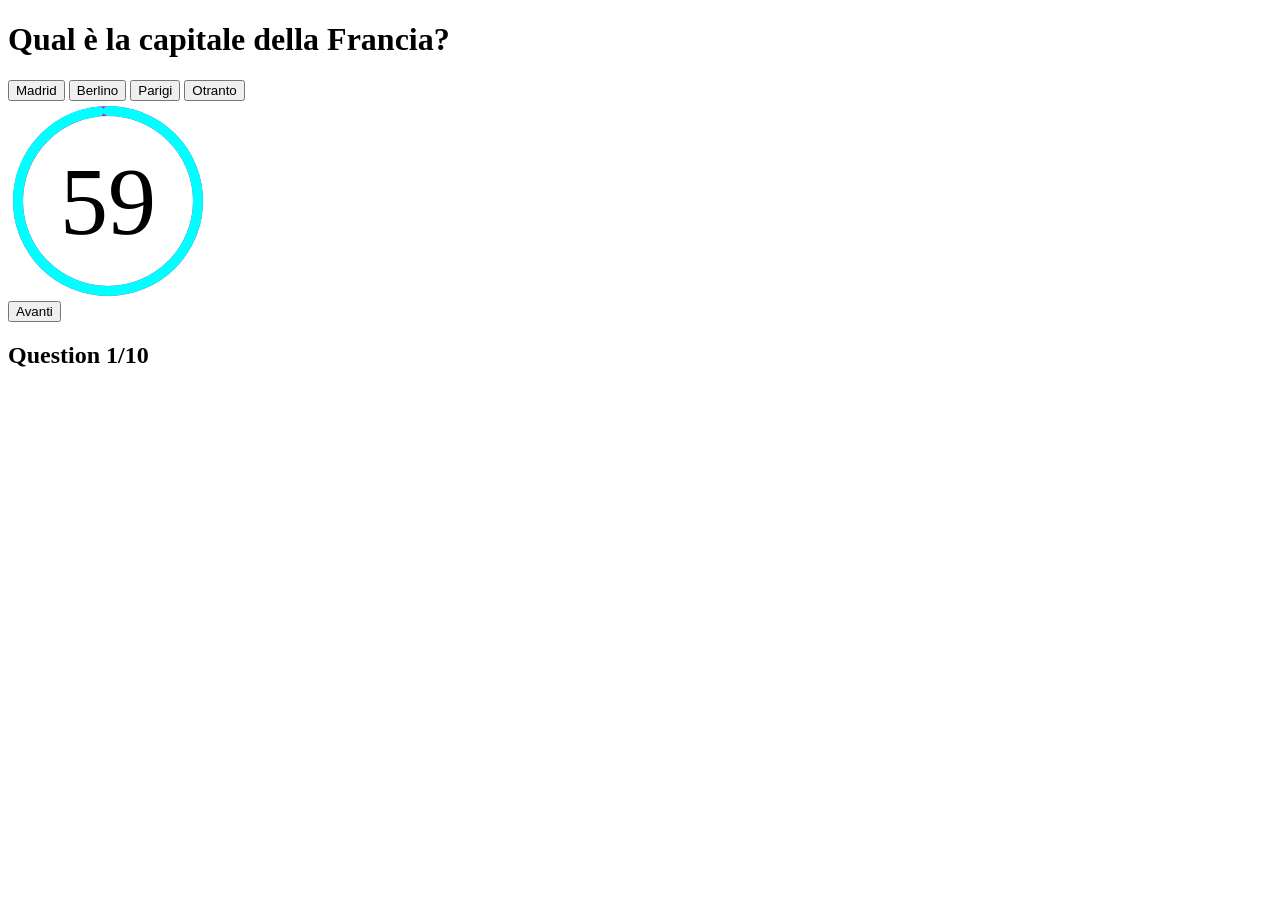
==== benchmarkIndex.html @ 089d3e99 "Timer + array questionario" ====
<!doctype html>
<html lang="en">
  <head>
    <meta charset="UTF-8" />
    <meta name="viewport" content="width=device-width, initial-scale=1.0" />
    <link rel="stylesheet" href="benchmarkStyle.css">
    <title>Document</title>
  </head>
  <body>
    <main>
        <div id="domanda"><h1>Qual è la capitale della Francia?</h1></div>
        <div id="risposte">
            <button onclick="continua()">Madrid</button>
            <button onclick="continua()">Berlino</button>
            <button onclick="continua()">Parigi</button>
            <button onclick="continua()">Otranto</button>
        </div>
        <div id="time-container">
            <svg width="200" height="200" >
            <circle cx="100" cy="100" r="90" class="primo-cerchio"></circle> 
            <circle cx="100" cy="100" r="90" id="secondo-cerchio"></circle>
            </svg>
            <div id="display">60</div>
        </div>
        <button onclick="continua()">Avanti</button>
        </div>
    </main>
    <footer><h2>Question <span>1</span>/10</h2></footer>
    <script src="benchmarkScript.js"></script>
  </body>
</html>
---- benchmarkStyle.css ----
#time-container {
    position: relative;
    width: 200px;
    height: 200px;
}

svg {
    width: 200px;
    height: 200px;
    transform: rotate(-90deg);
}

circle {
    fill: none;
    stroke-width: 10px;
}

.primo-cerchio {
    stroke: #ce0fbe;
}

#display {
    position: absolute;
    top: 50%;
    left: 50%;
    transform: translate(-50%, -50%);
    font-size: 6rem;
}

#secondo-cerchio {
    stroke: aqua;
    stroke-dasharray: 565;
    stroke-dashoffset: 0;
    transition: stroke-dashoffset 1s linear;
    stroke-linecap: round;
}
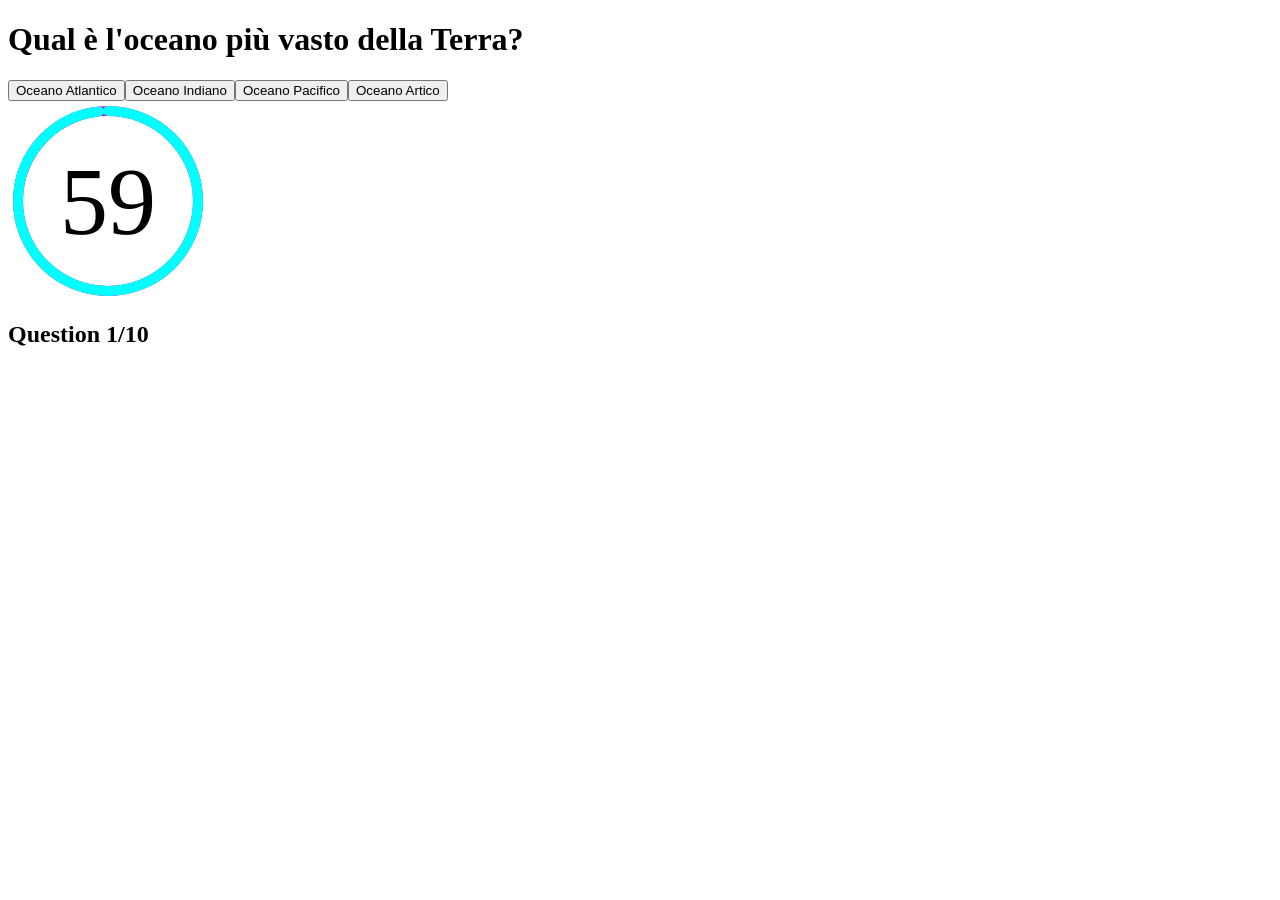
==== commit 504547fe: "Ciclo domande, tasto avanti" ====
--- a/benchmarkIndex.html
+++ b/benchmarkIndex.html
@@ -3,29 +3,25 @@
   <head>
     <meta charset="UTF-8" />
     <meta name="viewport" content="width=device-width, initial-scale=1.0" />
-    <link rel="stylesheet" href="benchmarkStyle.css">
+    <link rel="stylesheet" href="benchmarkStyle.css" />
     <title>Document</title>
   </head>
   <body>
     <main>
-        <div id="domanda"><h1>Qual è la capitale della Francia?</h1></div>
-        <div id="risposte">
-            <button onclick="continua()">Madrid</button>
-            <button onclick="continua()">Berlino</button>
-            <button onclick="continua()">Parigi</button>
-            <button onclick="continua()">Otranto</button>
-        </div>
-        <div id="time-container">
-            <svg width="200" height="200" >
-            <circle cx="100" cy="100" r="90" class="primo-cerchio"></circle> 
-            <circle cx="100" cy="100" r="90" id="secondo-cerchio"></circle>
-            </svg>
-            <div id="display">60</div>
-        </div>
-        <button onclick="continua()">Avanti</button>
-        </div>
+      <div id="question"><h1>Qual è la capitale della Francia?</h1></div>
+      <div id="answers"></div>
+      <div id="time-container">
+        <svg width="200" height="200">
+          <circle cx="100" cy="100" r="90" class="first-circle"></circle>
+          <circle cx="100" cy="100" r="90" id="second-circle"></circle>
+        </svg>
+        <div id="display">60</div>
+      </div>
     </main>
-    <footer><h2>Question <span>1</span>/10</h2></footer>
+    <footer>
+      <button id="nextBtn">Avanti</button>
+      <h2>Question <span id="indice">1</span>/10</h2>
+    </footer>
     <script src="benchmarkScript.js"></script>
   </body>
 </html>
--- a/benchmarkStyle.css
+++ b/benchmarkStyle.css
@@ -1,5 +1,5 @@
 #time-container {
-    position: relative;
+    position: relative;                   /*Serve per mettere il contenuto esattamente al centro*/
     width: 200px;
     height: 200px;
 }
@@ -7,31 +7,42 @@
 svg {
     width: 200px;
     height: 200px;
-    transform: rotate(-90deg);
+    transform: rotate(-90deg);             /*Inziia a muoversi dall'alto*/
 }
 
 circle {
-    fill: none;
+    fill: none;                             /*Gli anelli sono vuoti. Stroke width è il suo bordo*/
     stroke-width: 10px;
 }
 
-.primo-cerchio {
+.first-circle {
     stroke: #ce0fbe;
 }
 
 #display {
-    position: absolute;
+    position: absolute;                    /*Grazie al relative del contenitore è stato possibile mettere il display al centro con absolute*/
     top: 50%;
     left: 50%;
     transform: translate(-50%, -50%);
     font-size: 6rem;
 }
 
-#secondo-cerchio {
+#second-circle {
     stroke: aqua;
-    stroke-dasharray: 565;
-    stroke-dashoffset: 0;
-    transition: stroke-dashoffset 1s linear;
-    stroke-linecap: round;
+    stroke-dasharray: 565;                      /*lunghezza del cerchio che dovra sparire, deriva dal raggio=90*/
+    stroke-dashoffset: 0;                       /*Inzia il movimento dal punto 0 di 565*/
+    transition: stroke-dashoffset 1s linear;    /*Rende il movimento fluido, senza sembrerebbe una lancetta di un orologio*/
+    stroke-linecap: round;                      /* Arrotonda le estremità, da togliere se non ci piace*/
 }
 
+.btn {
+
+}
+
+#nextBtn{
+
+}
+
+.selected{
+    color: red;
+}
